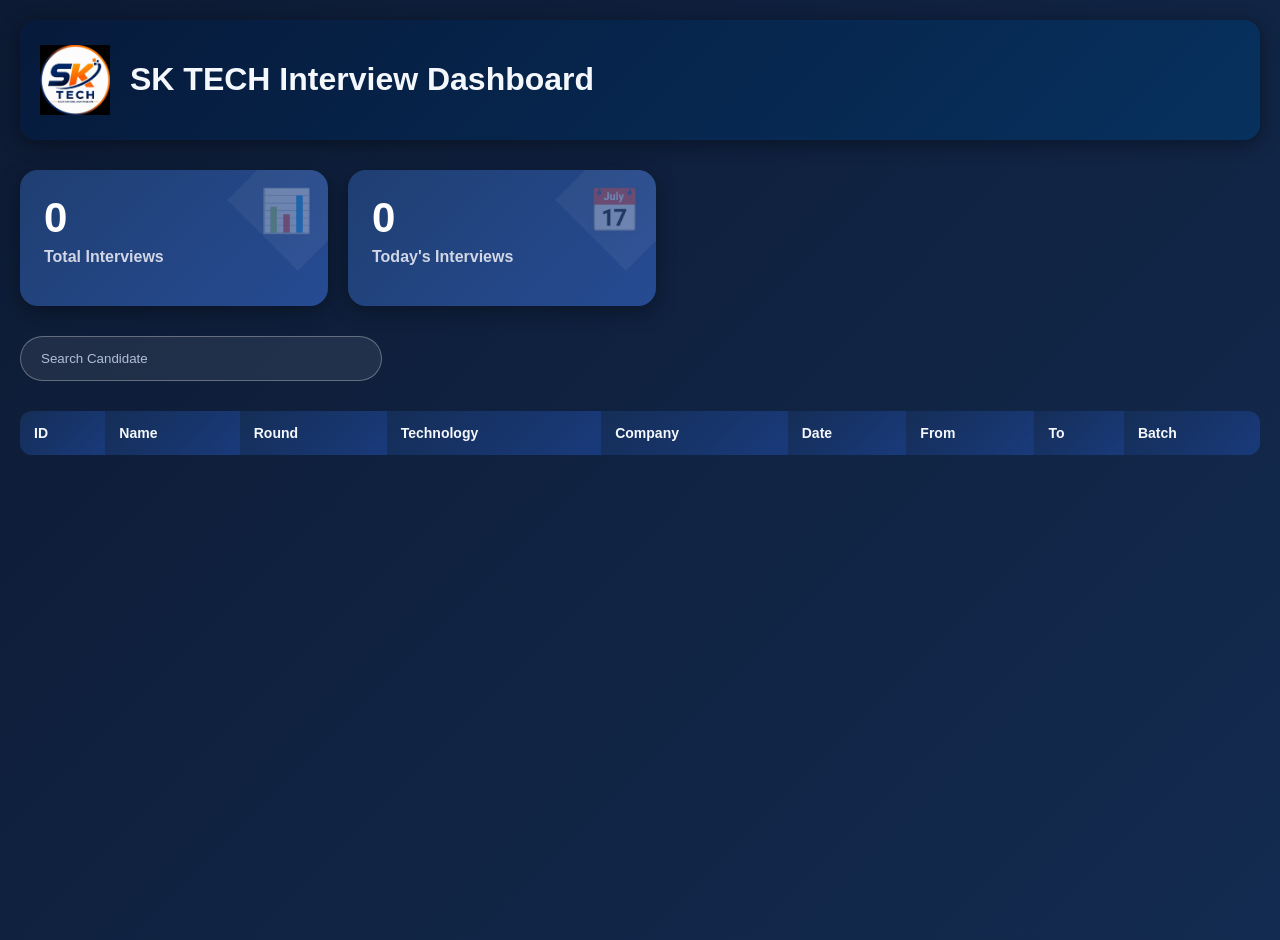
==== interviews.html @ 7b27a366 "Add files via upload" ====
<!DOCTYPE html>
<html>
<head>
    <title>SK Tech Interview Dashboard</title>

    <link rel="stylesheet" href="dashboard.css">
</head>

<body>

<div class="header">

    <img src="logo.jpeg">

    <h1>SK TECH Interview Dashboard</h1>

</div>

    <div class="cards">

    <!-- Cards with additional classes for styling and icons -->
    <div class="card total">
        <h2 id="totalCount">0</h2>
        <p>Total Interviews</p>
    </div>

    <div class="card today">
        <h2 id="todayCount">0</h2>
        <p>Today's Interviews</p>
    </div>

    </div>

<div class="search-section">

    <input
      type="text"
      id="searchInput"
      placeholder="Search Candidate">

</div>

<table>

<thead>

<tr>
<th>ID</th>
<th>Name</th>
<th>Round</th>
<th>Technology</th>
<th>Company</th>
<th>Date</th>
<th>From</th>
<th>To</th>
<th>Batch</th>
</tr>

</thead>

<tbody id="tableBody">

</tbody>

</table>

<script src="dashboard.js"></script>

</body>
</html>
---- dashboard.css ----
body {
    font-family: 'Segoe UI', sans-serif;
    /* Premium dark gradient background */
    background: linear-gradient(135deg, #0d1a33, #132b50);
    color: #e5ecfc;
    margin: 0;
    padding: 20px;
    min-height: 100vh;
}

.header {
    display: flex;
    align-items: center;
    gap: 20px;
    background: linear-gradient(135deg, #061a3b, #07315e);
    color: #f4f7fc;
    padding: 20px;
    border-radius: 16px;
    box-shadow: 0 4px 20px rgba(0, 0, 0, 0.4);
}

.header img {
    width: 70px;
    height: 70px;
    object-fit: contain;
}

.cards {
    display: flex;
    gap: 20px;
    margin-top: 30px;
    flex-wrap: wrap;
    justify-content: flex-start;
}

.card {
    position: relative;
    background: linear-gradient(135deg, #1f3f72, #274b93);
    padding: 24px;
    border-radius: 18px;
    width: 260px;
    box-shadow: 0 6px 20px rgba(0, 0, 0, 0.35);
    overflow: hidden;
    color: #f4f7fc;
}

.card h2 {
    font-size: 42px;
    margin: 0;
    color: #ffffff;
    font-weight: 700;
}

.card p {
    margin-top: 6px;
    font-size: 16px;
    color: #d1d7e6;
    font-weight: 600;
}

/* Icons for cards using pseudo-elements */
.card.total::before,
.card.today::before {
    content: '';
    position: absolute;
    top: -20px;
    right: -20px;
    width: 100px;
    height: 100px;
    background: rgba(255, 255, 255, 0.05);
    transform: rotate(45deg);
}

.card.total::after,
.card.today::after {
    position: absolute;
    top: 16px;
    right: 16px;
    font-size: 42px;
    opacity: 0.3;
}

.card.total::after {
    /* Bar chart icon */
    content: "\1F4CA";
}

.card.today::after {
    /* Calendar icon */
    content: "\1F4C5";
}

.search-section {
    margin-top: 30px;
}

input {
    width: 320px;
    max-width: 100%;
    padding: 14px 20px;
    border-radius: 30px;
    border: 1px solid rgba(255, 255, 255, 0.3);
    background: rgba(255, 255, 255, 0.08);
    color: #f4f7fc;
    outline: none;
    transition: all 0.3s ease;
}

input::placeholder {
    color: #b3bed6;
}

input:focus {
    background: rgba(255, 255, 255, 0.12);
    box-shadow: 0 0 0 2px rgba(8, 102, 255, 0.4);
}

table {
    width: 100%;
    margin-top: 30px;
    border-collapse: separate;
    border-spacing: 0;
    background: rgba(255, 255, 255, 0.05);
    border-radius: 12px;
    overflow: hidden;
}

th {
    background: linear-gradient(135deg, #152e57, #193a7b);
    color: #f4f7fc;
    padding: 14px;
    font-size: 14px;
    text-align: left;
}

td {
    padding: 14px;
    border-bottom: 1px solid rgba(255, 255, 255, 0.1);
    color: #ccd6f6;
}

tr:hover {
    background: rgba(255, 255, 255, 0.08);
}
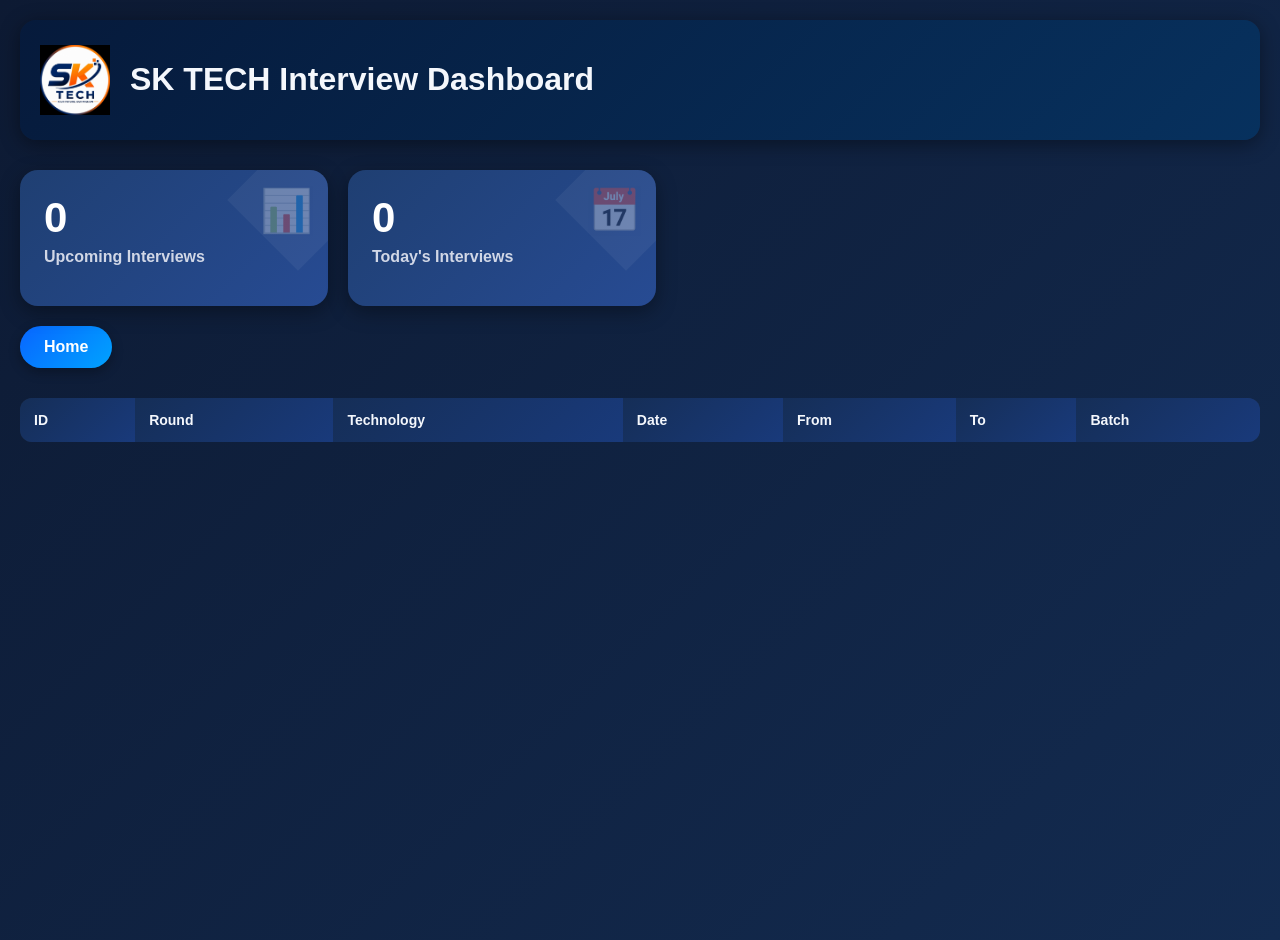
==== commit da5a58a0: "Add files via upload" ====
--- a/interviews.html
+++ b/interviews.html
@@ -21,7 +21,7 @@
     <!-- Cards with additional classes for styling and icons -->
     <div class="card total">
         <h2 id="totalCount">0</h2>
-        <p>Total Interviews</p>
+        <p>Upcoming Interviews</p>
     </div>
 
     <div class="card today">
@@ -29,16 +29,15 @@
         <p>Today's Interviews</p>
     </div>
 
-    </div>
+</div>
 
-<div class="search-section">
+<!-- Home button to navigate back to the main page -->
+<div style="margin-top: 20px;">
+    <a href="index.html" class="home-btn">Home</a>
+</div>
 
-    <input
-      type="text"
-      id="searchInput"
-      placeholder="Search Candidate">
-
-</div>
+<!-- Removed search input as per new requirements -->
+<div class="search-section" style="display:none;"></div>
 
 <table>
 
@@ -46,10 +45,8 @@
 
 <tr>
 <th>ID</th>
-<th>Name</th>
 <th>Round</th>
 <th>Technology</th>
-<th>Company</th>
 <th>Date</th>
 <th>From</th>
 <th>To</th>
--- a/dashboard.css
+++ b/dashboard.css
@@ -92,6 +92,7 @@
 
 .search-section {
     margin-top: 30px;
+    display: none; /* Hide search bar per new requirement */
 }
 
 input {
@@ -141,4 +142,40 @@
 
 tr:hover {
     background: rgba(255, 255, 255, 0.08);
+}
+
+/* Custom row colours for different interview statuses */
+tr.today-row {
+    /* Green tint for today's interviews */
+    background: rgba(36, 177, 101, 0.6);
+}
+tr.future-row {
+    /* Purple/blue tint for upcoming interviews */
+    background: rgba(125, 85, 216, 0.55);
+}
+tr.conflict-row {
+    /* Red tint for time conflicts */
+    background: rgba(215, 70, 70, 0.7);
+}
+
+/* Prevent time strings from wrapping to the next line */
+th, td {
+    white-space: nowrap;
+}
+
+/* Home button styling */
+.home-btn {
+    display: inline-block;
+    padding: 12px 24px;
+    background: linear-gradient(135deg, #0866ff, #00a3ff);
+    color: #ffffff;
+    border-radius: 30px;
+    font-weight: 700;
+    text-decoration: none;
+    box-shadow: 0 4px 12px rgba(0, 0, 0, 0.3);
+    transition: transform 0.2s ease, box-shadow 0.2s ease;
+}
+.home-btn:hover {
+    transform: translateY(-2px);
+    box-shadow: 0 6px 16px rgba(0, 0, 0, 0.4);
 }
